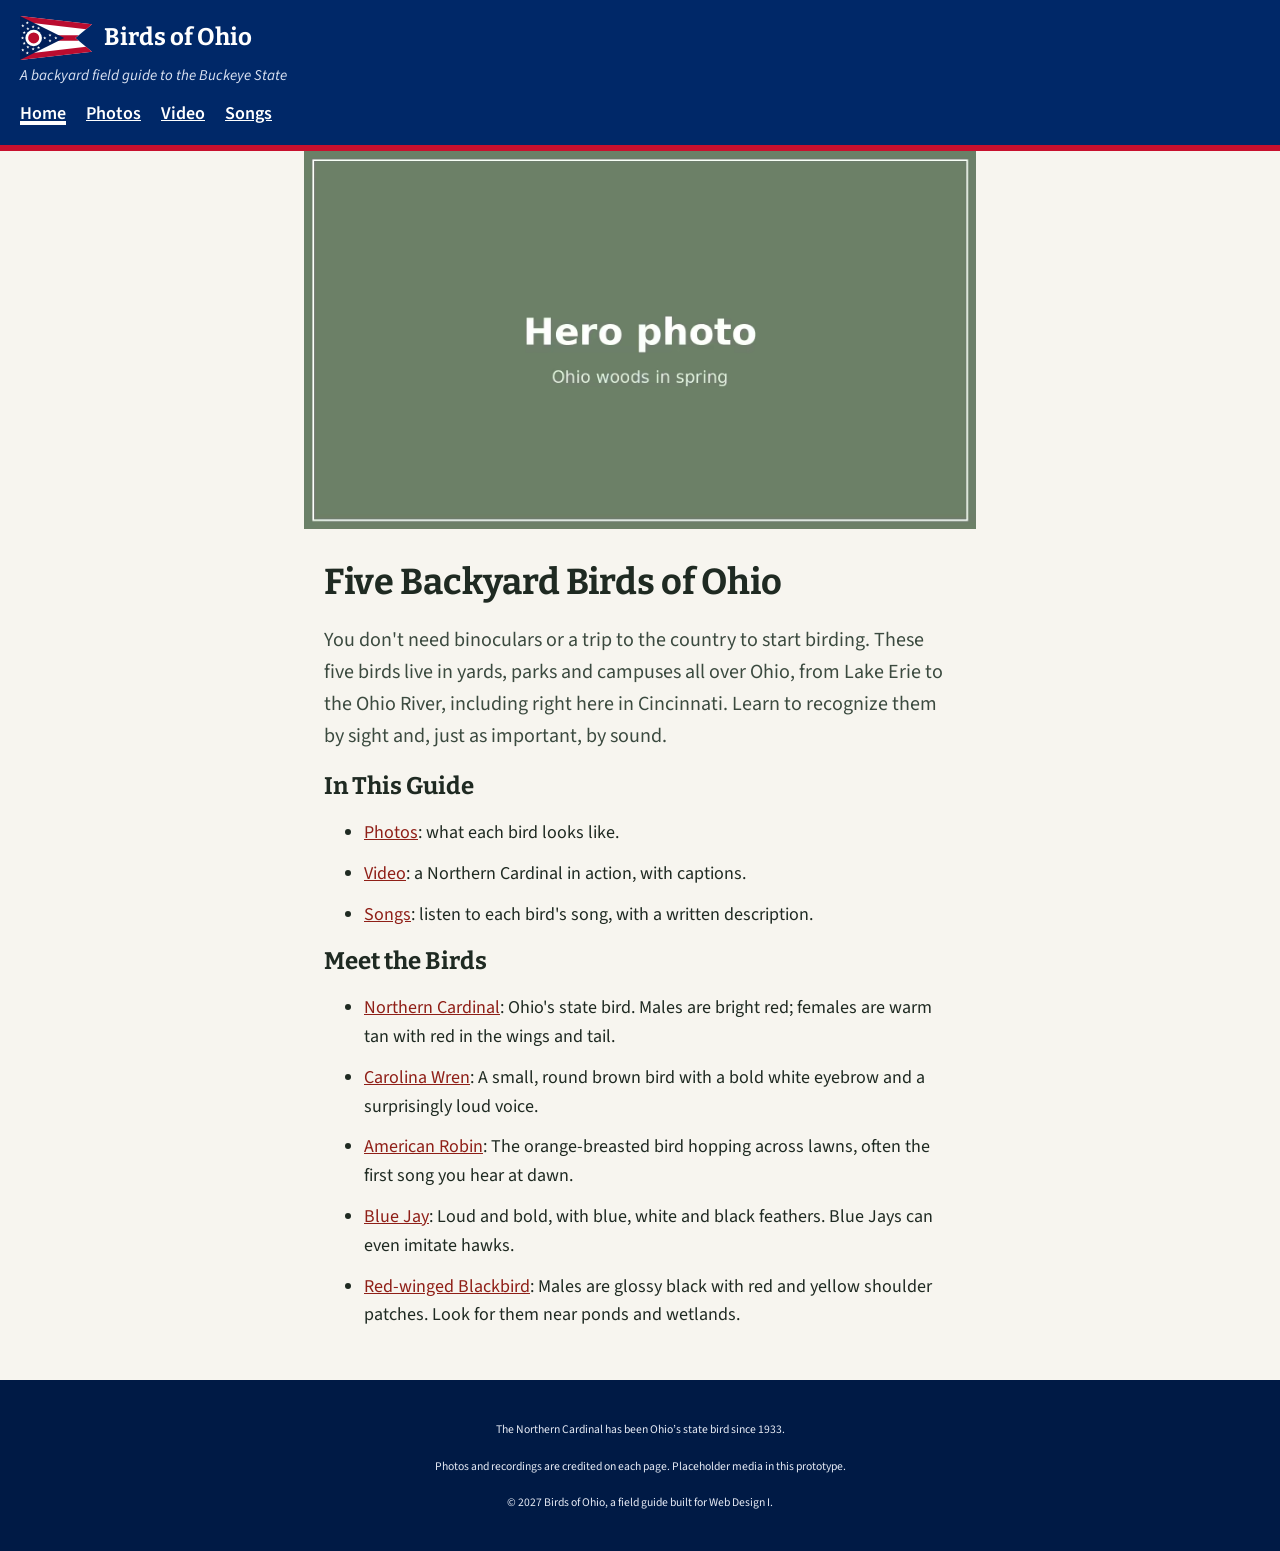
==== index.html @ c0d58634 "uploaded base project." ====
<!DOCTYPE html>
<html lang="en">
<head>
  <meta charset="UTF-8">
  <meta name="viewport" content="width=device-width, initial-scale=1">
  <title>Birds of Ohio: A Backyard Field Guide</title>
  <meta name="description" content="A field guide to five backyard birds of Ohio, with photos, video and recordings of their songs.">
  <link href="https://fonts.googleapis.com/css2?family=Bitter:wght@600;700&family=Source+Sans+3:ital,wght@0,400;0,600;1,400&display=swap" rel="stylesheet">
  <link rel="stylesheet" href="css/styles.css">
</head>
<body>
  <header>
    <p class="site-name">
      <a href="index.html">
        <img src="images/logo.svg" alt="" width="72" height="44"> Birds of Ohio
      </a>
    </p>
    <p class="tagline">A backyard field guide to the Buckeye State</p>
    <nav>
      <ul>
        <li><a href="index.html" aria-current="page">Home</a></li>
        <li><a href="photos.html">Photos</a></li>
        <li><a href="video.html">Video</a></li>
        <li><a href="songs.html">Songs</a></li>
      </ul>
    </nav>
  </header>

  <main>
    <figure class="hero">
        <picture>
          <source type="image/avif" srcset="images/hero-small.avif 800w, images/hero.avif 1600w" sizes="100vw">
          <source type="image/webp" srcset="images/hero-small.webp 800w, images/hero.webp 1600w" sizes="100vw">
          <img src="images/hero.jpg" srcset="images/hero-small.jpg 800w, images/hero.jpg 1600w" sizes="100vw" alt="Sunlight through the trees of an Ohio woodland in spring." width="1600" height="900">
        </picture>
    </figure>

    <h1>Five Backyard Birds of Ohio</h1>
    <p class="intro">You don't need binoculars or a trip to the country to start birding. These five birds live in yards, parks and campuses all over Ohio, from Lake Erie to the Ohio River, including right here in Cincinnati. Learn to recognize them by sight and, just as important, by sound.</p>

    <section>
      <h2>In This Guide</h2>
      <ul class="guide-links">
        <li><a href="photos.html">Photos</a>: what each bird looks like.</li>
        <li><a href="video.html">Video</a>: a Northern Cardinal in action, with captions.</li>
        <li><a href="songs.html">Songs</a>: listen to each bird's song, with a written description.</li>
      </ul>
    </section>

    <section>
      <h2>Meet the Birds</h2>
      <ul class="bird-list">
        <li><a href="songs.html#northern-cardinal">Northern Cardinal</a>: Ohio&#x27;s state bird. Males are bright red; females are warm tan with red in the wings and tail.</li>
        <li><a href="songs.html#carolina-wren">Carolina Wren</a>: A small, round brown bird with a bold white eyebrow and a surprisingly loud voice.</li>
        <li><a href="songs.html#american-robin">American Robin</a>: The orange-breasted bird hopping across lawns, often the first song you hear at dawn.</li>
        <li><a href="songs.html#blue-jay">Blue Jay</a>: Loud and bold, with blue, white and black feathers. Blue Jays can even imitate hawks.</li>
        <li><a href="songs.html#red-winged-blackbird">Red-winged Blackbird</a>: Males are glossy black with red and yellow shoulder patches. Look for them near ponds and wetlands.</li>
      </ul>
    </section>
  </main>

  <footer>
    <p><small>The Northern Cardinal has been Ohio&rsquo;s state bird since 1933.</small></p>
    <p><small>Photos and recordings are credited on each page. Placeholder media in this prototype.</small></p>
    <p><small>&copy; 2027 Birds of Ohio, a field guide built for Web Design I.</small></p>
  </footer>
</body>
</html>
---- css/styles.css ----
/* ==========================================
   Birds of Ohio
   Week 6: media (with Week 4–5 basics)
   Mobile-first: one stacked column, no Flexbox or Grid yet
   ========================================== */

/* Base */
* {
  box-sizing: border-box;
}

body {
  margin: 0;
  background-color: #f7f5ef;  /* cream */
  color: #1f2a22;             /* deep green-black */
  font-family: "Source Sans 3", "Helvetica Neue", Arial, sans-serif;
  font-size: 1.125rem;
  line-height: 1.6;
}

/* Media never overflows its column */
img,
video {
  display: block;
  max-width: 100%;
  height: auto;
}

audio {
  width: 100%;
}

a {
  color: #8f1f17;  /* cardinal red, darkened for contrast on cream */
}

h1,
h2,
.site-name {
  font-family: "Bitter", Georgia, serif;
  line-height: 1.2;
}

h1 {
  font-size: 2.25rem;
  margin: 2rem 0 0.75rem;
}

h2 {
  font-size: 1.5rem;
  margin: 0 0 0.75rem;
}

/* Header: Ohio flag colors */
header {
  background-color: #002868;  /* Ohio flag blue */
  color: #ffffff;
  padding: 1rem 1.25rem 0.5rem;
  border-bottom: 0.375rem solid #c8102e;  /* Ohio flag red */
}

.site-name {
  margin: 0;
  font-size: 1.5rem;
  font-weight: 700;
}

.site-name a {
  color: #ffffff;
  text-decoration: none;
}

/* The logo sits on the same line as the site name */
.site-name img {
  display: inline-block;
  vertical-align: middle;
  margin-right: 0.5rem;
}

.tagline {
  margin: 0.25rem 0 0.75rem;
  font-size: 0.9375rem;
  font-style: italic;
  color: #dbe3f3;
}

/* Navigation: a list, with each item sitting side by side */
nav ul {
  list-style: none;
  margin: 0;
  padding: 0;
}

nav li {
  display: inline-block;
  margin: 0 1rem 0.5rem 0;
}

nav a {
  color: #ffffff;
  font-weight: 600;
}

nav a[aria-current="page"] {
  text-decoration-thickness: 0.2em;
}

/* Main column */
main {
  max-width: 42rem;
  margin: 0 auto;
  padding: 0 1.25rem 2rem;
}

.intro {
  font-size: 1.25rem;
  color: #3b4a3f;
}

.hero {
  margin: 0 -1.25rem;  /* bleeds to the edges on a phone */
}

/* Cards: photos, video and songs */
.card {
  background-color: #ffffff;
  border: 1px solid #ddd8ca;
  border-top: 0.375rem solid #c8102e;  /* Ohio flag red */
  padding: 1.25rem;
  margin: 0 0 2rem;
}

figure.card {
  padding: 0;
}

figcaption {
  padding: 0.75rem 1.25rem 1rem;
  font-size: 1rem;
}

.credit {
  display: block;
  margin-top: 0.25rem;
  font-size: 0.875rem;
  font-style: italic;
  color: #5b665e;
}

.transcript {
  margin-bottom: 0;
}

.bird-list li,
.guide-links li {
  margin-bottom: 0.75rem;
}

/* Footer */
footer {
  background-color: #001a45;  /* deeper Ohio blue */
  color: #e6ebf5;
  padding: 1.5rem 1.25rem;
  font-size: 0.875rem;
  text-align: center;
}
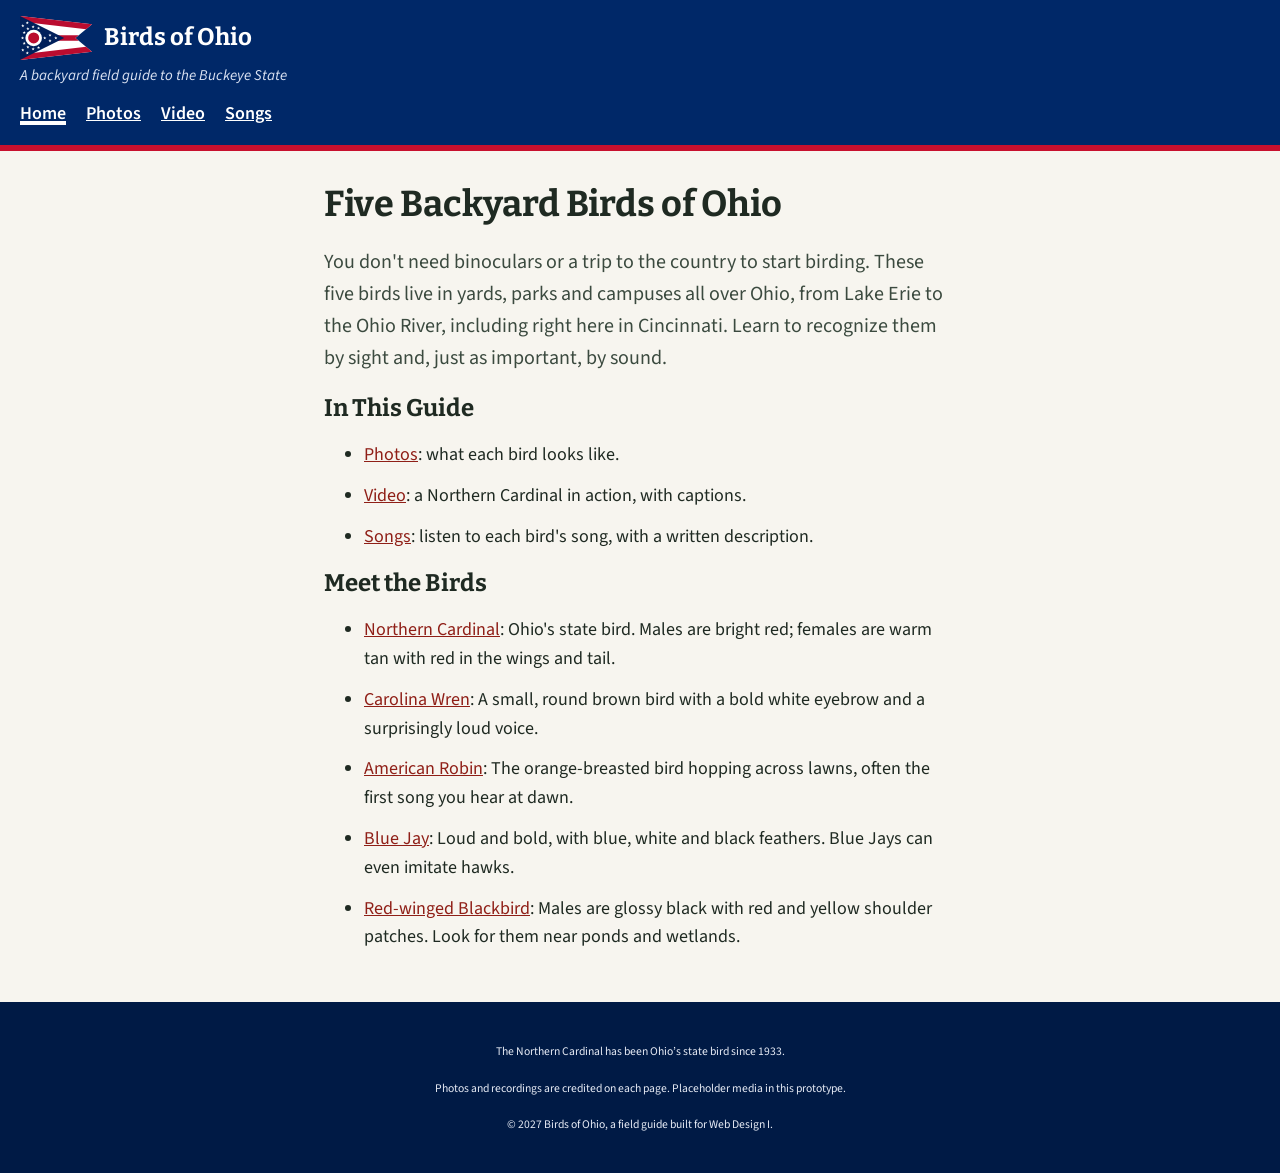
==== commit e82ba8dd: "removed assets from starter files" ====
--- a/index.html
+++ b/index.html
@@ -27,13 +27,7 @@
   </header>
 
   <main>
-    <figure class="hero">
-        <picture>
-          <source type="image/avif" srcset="images/hero-small.avif 800w, images/hero.avif 1600w" sizes="100vw">
-          <source type="image/webp" srcset="images/hero-small.webp 800w, images/hero.webp 1600w" sizes="100vw">
-          <img src="images/hero.jpg" srcset="images/hero-small.jpg 800w, images/hero.jpg 1600w" sizes="100vw" alt="Sunlight through the trees of an Ohio woodland in spring." width="1600" height="900">
-        </picture>
-    </figure>
+    <!-- Add the hero image here in a figure: images/hero*.avif, .webp, .jpg -->
 
     <h1>Five Backyard Birds of Ohio</h1>
     <p class="intro">You don't need binoculars or a trip to the country to start birding. These five birds live in yards, parks and campuses all over Ohio, from Lake Erie to the Ohio River, including right here in Cincinnati. Learn to recognize them by sight and, just as important, by sound.</p>
--- a/css/styles.css
+++ b/css/styles.css
@@ -28,6 +28,15 @@
 
 audio {
   width: 100%;
+}
+
+/* Embedded videos (like YouTube) fill the column at a 16:9 shape */
+iframe {
+  display: block;
+  width: 100%;
+  height: auto;
+  aspect-ratio: 16 / 9;
+  border: 0;
 }
 
 a {
